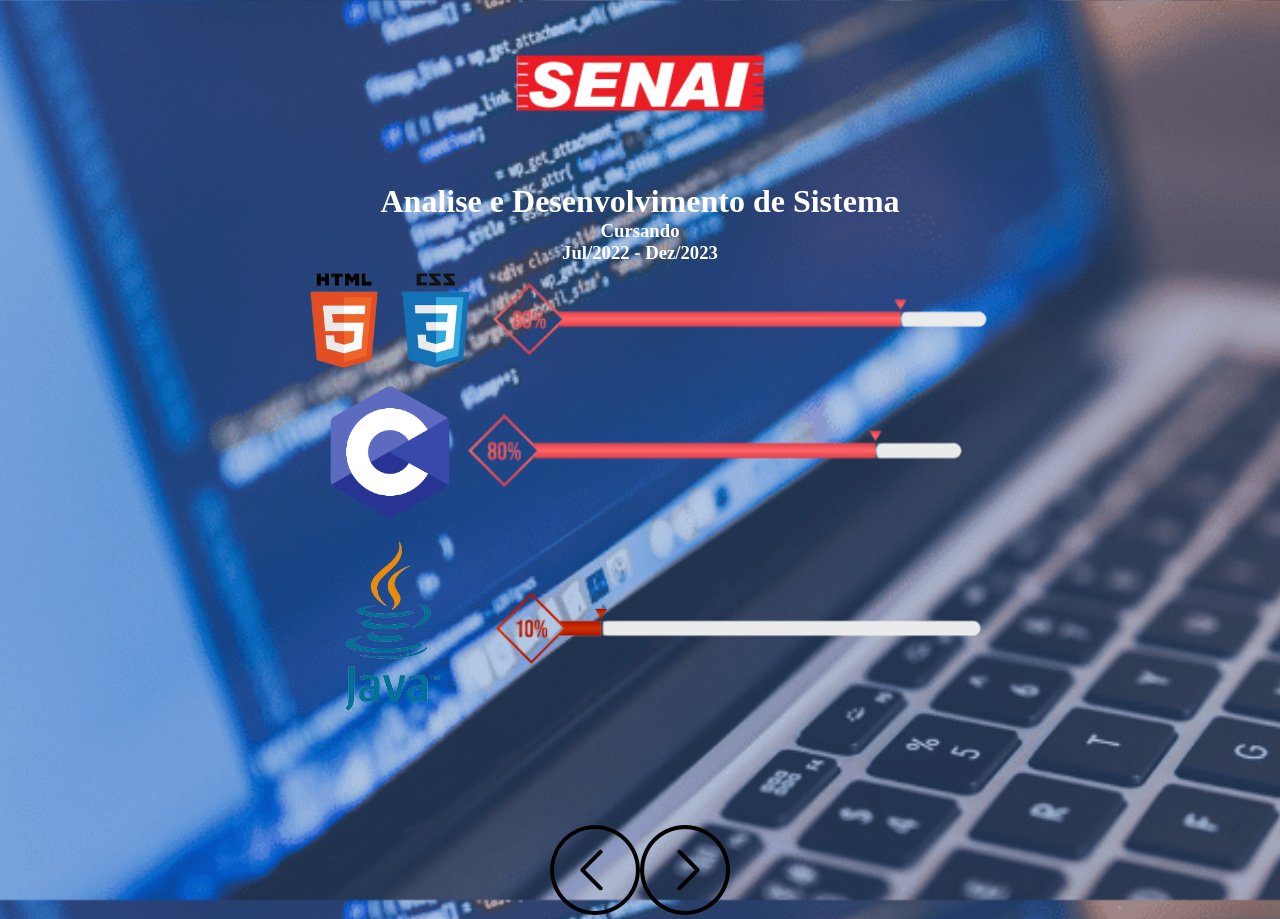
==== paginas/pag1.html @ 1010bb09 "atualizações portifólio" ====
<!DOCTYPE html>
<html lang="en">
<head>
    <meta charset="UTF-8">
    <meta http-equiv="X-UA-Compatible" content="IE=edge">
    <meta name="viewport" content="width=device-width, initial-scale=1.0">
    <link rel="stylesheet" href="./pag1.css">
    <title>Curso</title>
</head>
<body>
    <main>
        <div class="curso">
            <img src="../assets/SENAI.png">
            <h1>Analise e Desenvolvimento de Sistema</h1>
            <h3>Cursando</h3>
            <h3>Jul/2022 - Dez/2023</h3>
        </div>
        <div class="linguagens">
            <div class="html">
            <img class="linguagens-icones" src="../assets/html.png">
            <img id="barra"src="../assets/barra 80.png">
            </div>      
            <div class="c">
            <img class="linguagens-icones" src="../assets/C.png">
            <img id="barra"src="../assets/barra 80.png">
            </div>      
            <div class="java">
            <img class="linguagens-icones" src="../assets/Java.png">
            <img id="barra"src="../assets/barra 10.png">
            </div>      
        </div>
    </main>
    <footer>
        <nav class="paginas">
            <a href="../index.html">
                <img src="../assets/voltar pag.png">
            </a>
            <a href="./paginas/pag2.html">
                <img src="../assets/passar pag.png">
            </a>
            </nav>
    </footer>
</body>
</html>
---- paginas/pag1.css ----
*{
    margin: 0;
    padding: 0;
    box-sizing: border-box;
}
 

body{
    width: 100vw;
    height: 100vh;
    background-image: url(../assets/fundo.png);
    background-size: cover;
    background-repeat: repeat;
    display: flex;
    justify-content: center;
    align-items: center;
    flex-direction: column;
}

main{
    color: white;
    display: flex;
    align-items: center;
    justify-content: center;
    flex-direction: column;
}

.curso{
    display: flex;
    flex-direction: column;
    align-items: center;
}

.curso img{
    width: 300px;
    height: 200px;
}

.linguagens{
    display: flex;
    flex-direction: column;
    align-items: center;
    justify-content: space-around;
}

.linguagens-icones{
    width: 200px;
}

#barra{
    width: 500px;
}

.html{
    display: flex;
    align-items: center;
}

.c{
    display: flex;
    align-items: center;
}

.c > img{
    width: 150px;
}

.java{
    display: flex;
    align-items: center;
}

nav{
    margin-top: 100px;
    width: 100vw;
    height: 10vh;
    display: flex;
    justify-content: center;
    align-items: center;
}

nav > a > img{
    width: 90px;
    height: 90px;
}
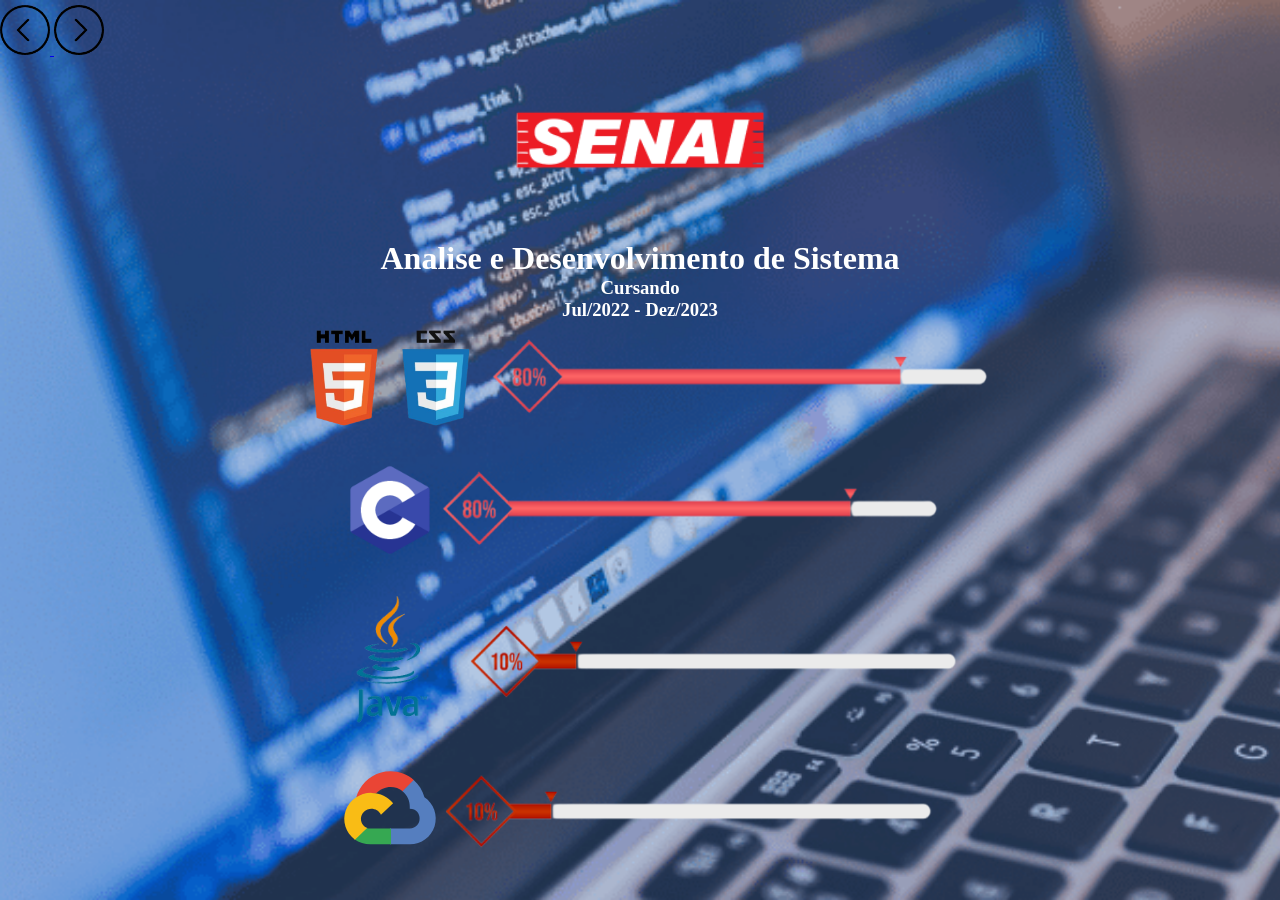
==== commit 8c9a153c: "alterações no portifólio" ====
--- a/paginas/pag1.html
+++ b/paginas/pag1.html
@@ -17,16 +17,20 @@
         </div>
         <div class="linguagens">
             <div class="html">
-            <img class="linguagens-icones" src="../assets/html.png">
-            <img id="barra"src="../assets/barra 80.png">
+                <img class="linguagens-icones" src="../assets/html.png"/>
+                <img id="barra"src="../assets/barra 80.png">
             </div>      
             <div class="c">
-            <img class="linguagens-icones" src="../assets/C.png">
-            <img id="barra"src="../assets/barra 80.png">
+                <img class="linguagens-icones" src="../assets/C.png"/>
+                <img id="barra"src="../assets/barra 80.png">
             </div>      
             <div class="java">
-            <img class="linguagens-icones" src="../assets/Java.png">
-            <img id="barra"src="../assets/barra 10.png">
+                <img class="linguagens-icones" src="../assets/Java.png"/>
+                <img id="barra"src="../assets/barra 10.png">
+            </div>
+            <div class="cloud">
+                <img class="linguagens-icones" src="../assets/Cloud.svg"/>
+                <img id="barra" src="../assets/barra 10.png">
             </div>      
         </div>
     </main>
@@ -35,7 +39,7 @@
             <a href="../index.html">
                 <img src="../assets/voltar pag.png">
             </a>
-            <a href="./paginas/pag2.html">
+            <a href="./pag2.html">
                 <img src="../assets/passar pag.png">
             </a>
             </nav>
--- a/paginas/pag1.css
+++ b/paginas/pag1.css
@@ -41,6 +41,7 @@
     flex-direction: column;
     align-items: center;
     justify-content: space-around;
+    gap: 25px;
 }
 
 .linguagens-icones{
@@ -62,7 +63,7 @@
 }
 
 .c > img{
-    width: 150px;
+    width: 100px;
 }
 
 .java{
@@ -70,16 +71,26 @@
     align-items: center;
 }
 
-nav{
-    margin-top: 100px;
-    width: 100vw;
-    height: 10vh;
+.java > img{
+    width: 150px;
+}
+
+.cloud{
     display: flex;
-    justify-content: center;
     align-items: center;
 }
 
+.cloud > img{
+    width: 100px;
+}
+
+nav{
+    position: absolute;
+    top: 5px;
+    left: 0;
+}
+
 nav > a > img{
-    width: 90px;
-    height: 90px;
+    width: 50px;
+    height: 50px;
 }
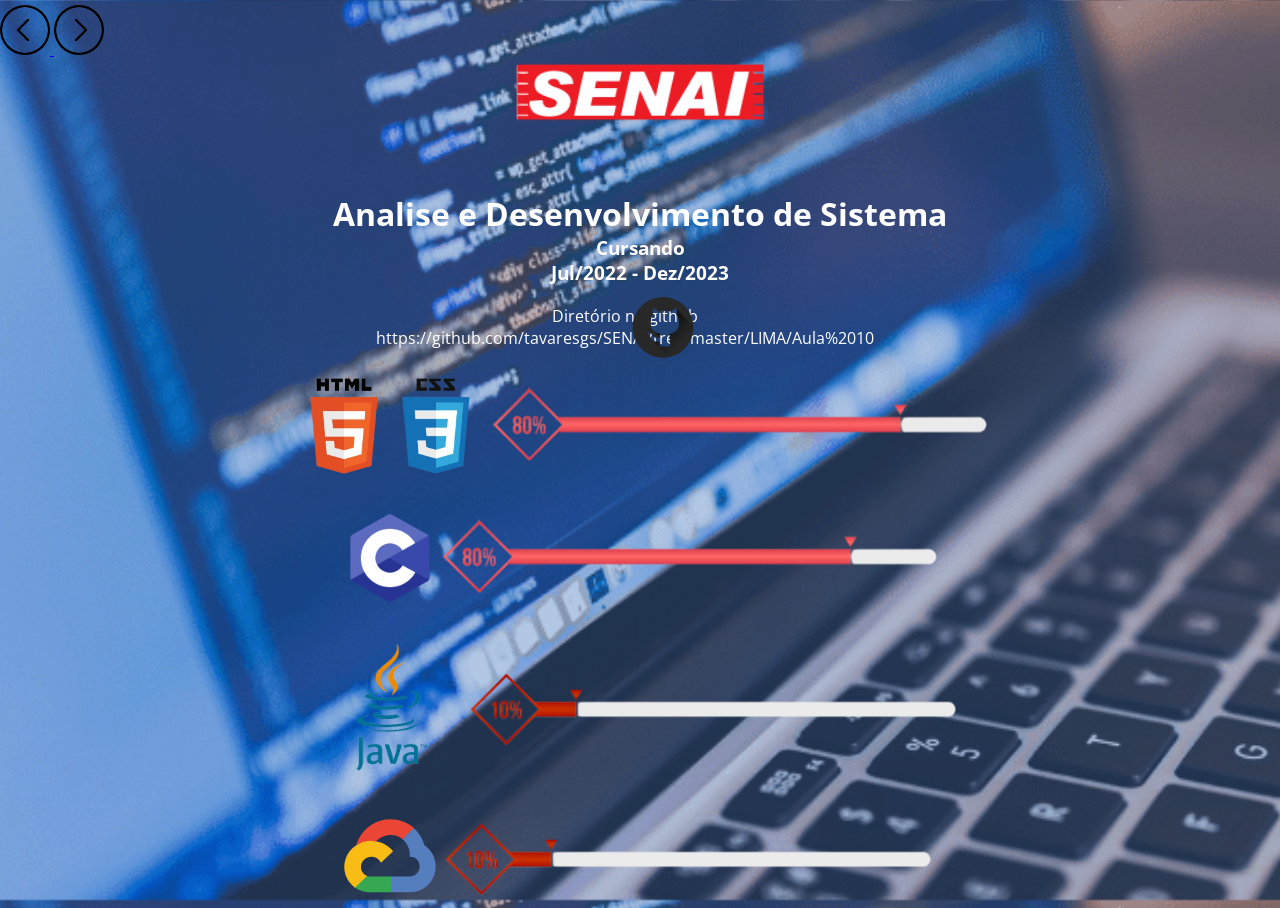
==== commit 8ad365d0: "alterações portfólio" ====
--- a/paginas/pag1.html
+++ b/paginas/pag1.html
@@ -14,6 +14,13 @@
             <h1>Analise e Desenvolvimento de Sistema</h1>
             <h3>Cursando</h3>
             <h3>Jul/2022 - Dez/2023</h3>
+        </div>
+        <div class="git">
+            <img id="logogit" src="../assets/Git.png">
+            <div class="diretorio">
+                <p id="linha">Diretório no github</p>
+                <a href="https://github.com/tavaresgs/SENAI/tree/master/LIMA/Aula%2010">https://github.com/tavaresgs/SENAI/tree/master/LIMA/Aula%2010</a>
+            </div>
         </div>
         <div class="linguagens">
             <div class="html">
--- a/paginas/pag1.css
+++ b/paginas/pag1.css
@@ -1,7 +1,10 @@
+@import url('https://fonts.googleapis.com/css2?family=Open+Sans:wght@300;400&display=swap');
+
 *{
     margin: 0;
     padding: 0;
     box-sizing: border-box;
+    font-family: 'Open Sans', sans-serif;
 }
  
 
@@ -23,6 +26,7 @@
     align-items: center;
     justify-content: center;
     flex-direction: column;
+    gap: 20px;
 }
 
 .curso{
@@ -50,6 +54,30 @@
 
 #barra{
     width: 500px;
+}
+
+.git{
+    display: flex;
+    align-items: center;
+    justify-content: center;
+    margin-right: 30px;
+}
+
+#logogit{
+    position: absolute;
+    left: 590px;
+    
+}
+
+#linha{
+    display: flex;
+    align-items: center;
+    justify-content: center;
+}
+
+.diretorio > a{
+    text-decoration: none;
+    color: white;
 }
 
 .html{
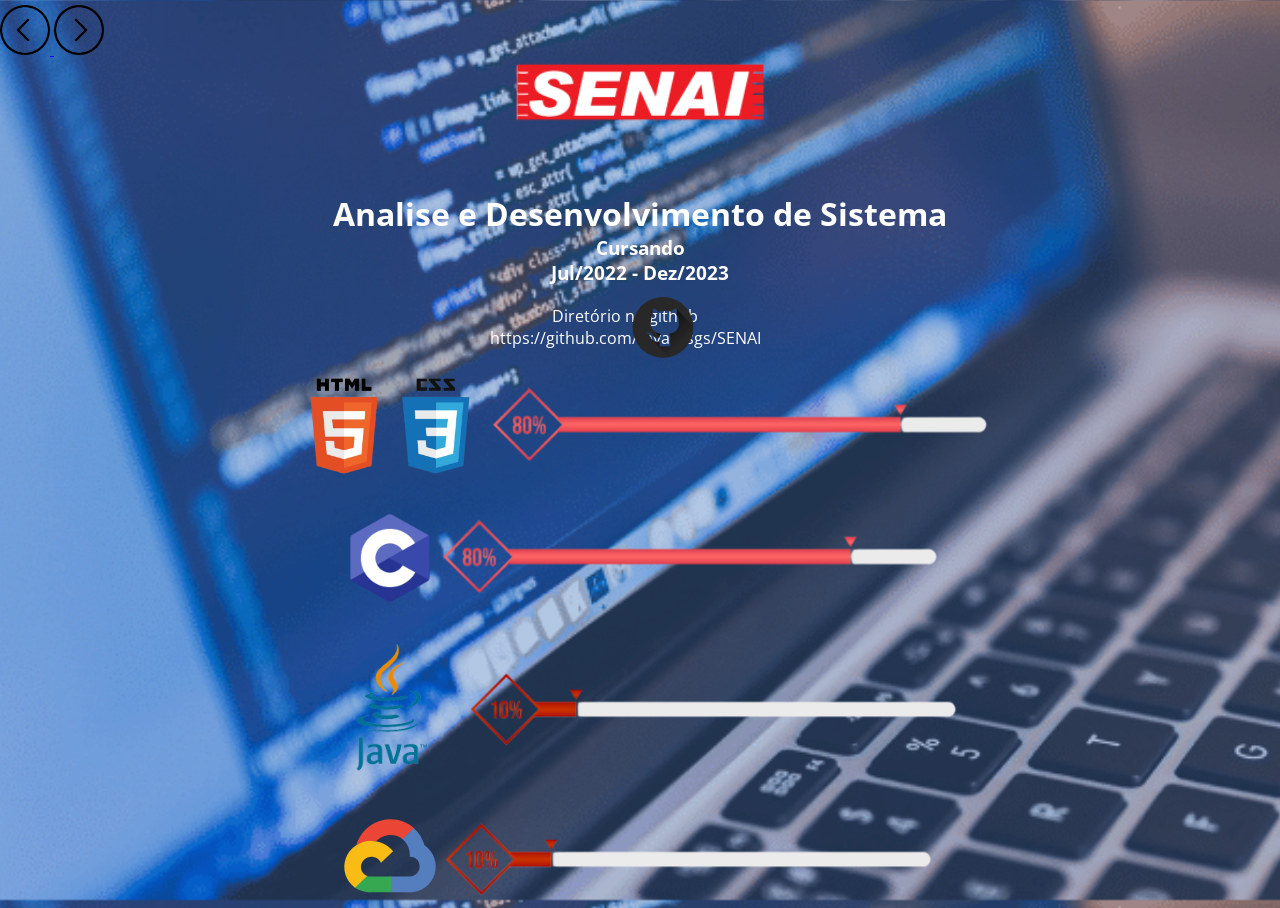
==== commit 480d449a: "Update pag1.html" ====
--- a/paginas/pag1.html
+++ b/paginas/pag1.html
@@ -19,7 +19,7 @@
             <img id="logogit" src="../assets/Git.png">
             <div class="diretorio">
                 <p id="linha">Diretório no github</p>
-                <a href="https://github.com/tavaresgs/SENAI/tree/master/LIMA/Aula%2010">https://github.com/tavaresgs/SENAI/tree/master/LIMA/Aula%2010</a>
+                <a href="https://github.com/tavaresgs/SENAI">https://github.com/tavaresgs/SENAI</a>
             </div>
         </div>
         <div class="linguagens">
@@ -52,4 +52,4 @@
             </nav>
     </footer>
 </body>
-</html>+</html>
